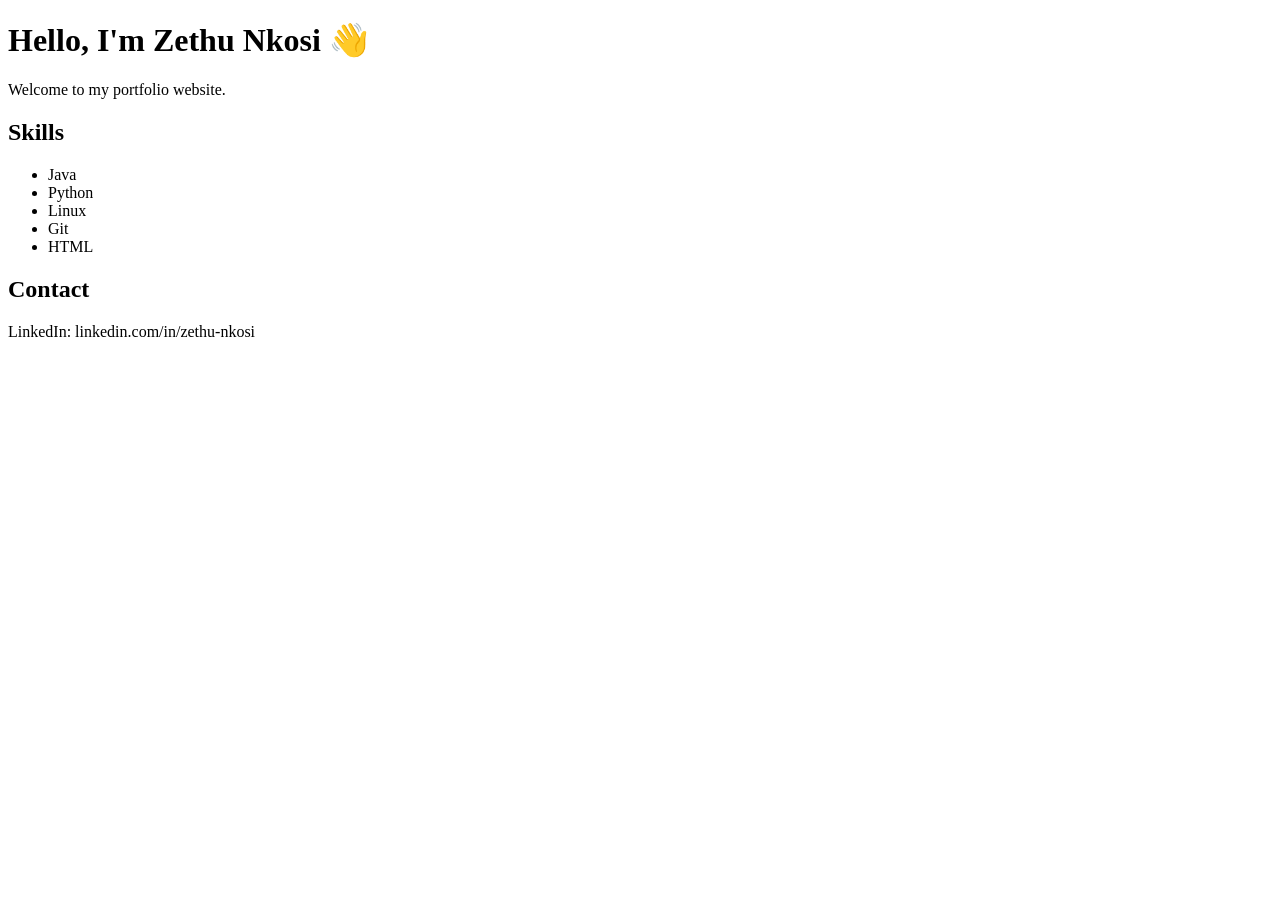
==== index.html @ 8cf51625 "Create index.html" ====
<!DOCTYPE html>
<html>
<head>
<title>Zethu Nkosi Portfolio</title>
</head>

<body>

<h1>Hello, I'm Zethu Nkosi 👋</h1>
<p>Welcome to my portfolio website.</p>

<h2>Skills</h2>
<ul>
<li>Java</li>
<li>Python</li>
<li>Linux</li>
<li>Git</li>
<li>HTML</li>
</ul>

<h2>Contact</h2>
<p>LinkedIn: linkedin.com/in/zethu-nkosi</p>

</body>
</html>
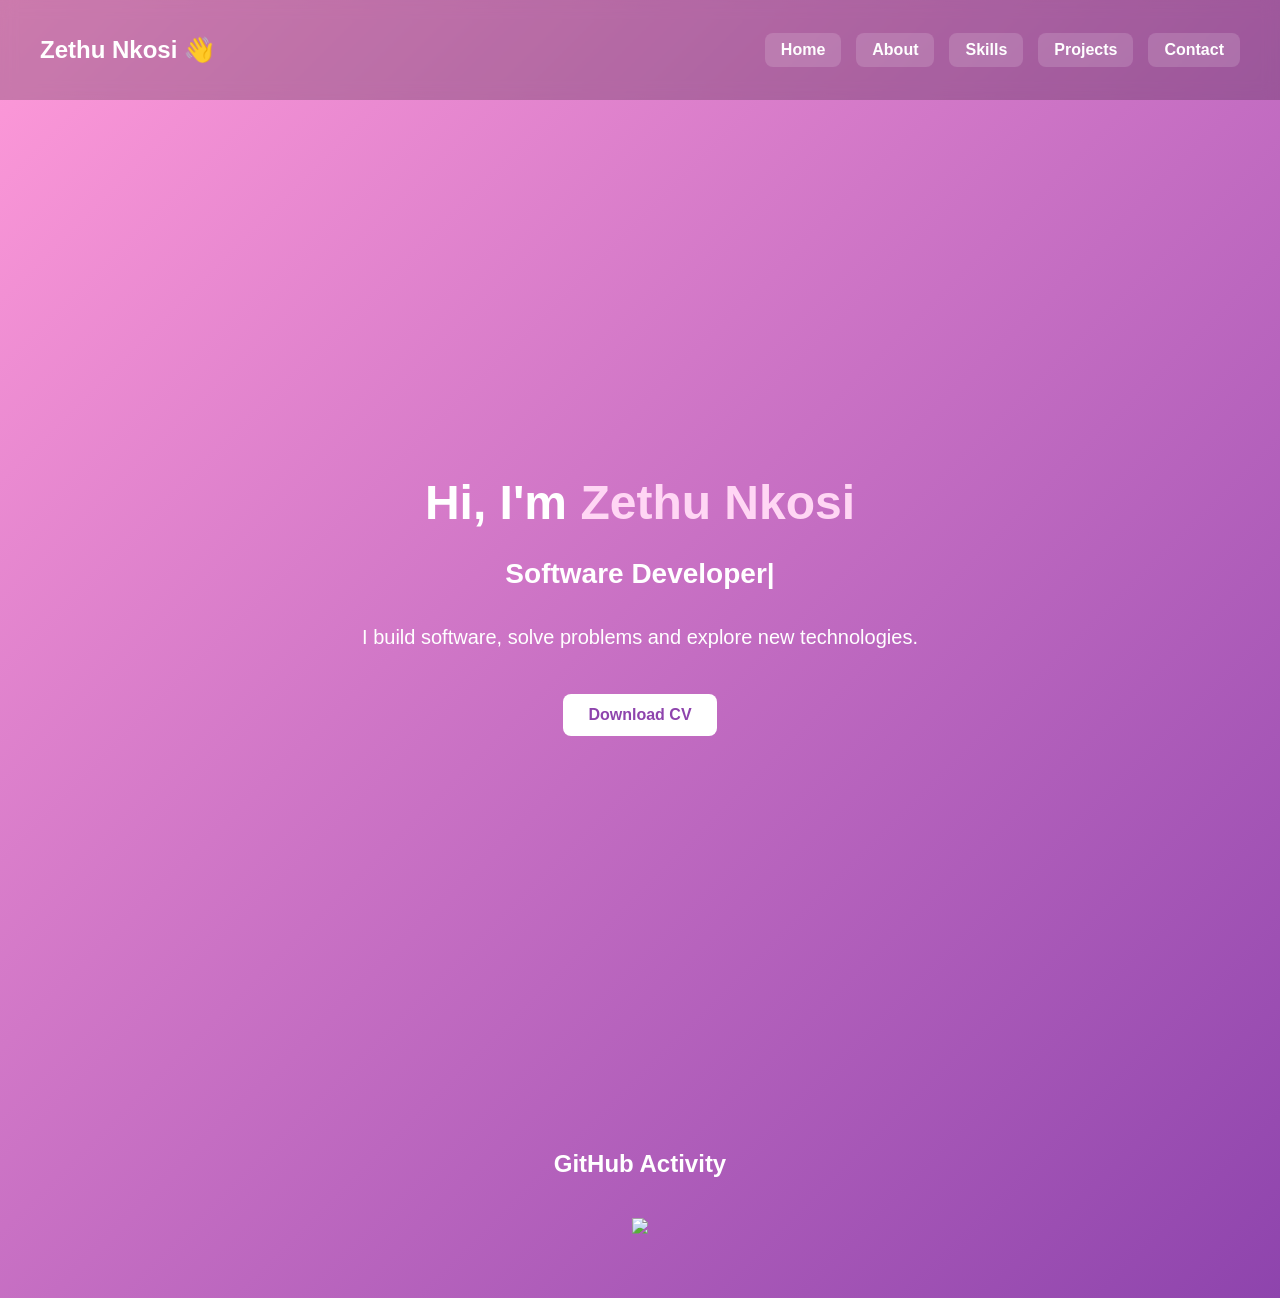
==== commit 83ce2d92: "Initial commit - add portfolio website" ====
--- a/index.html
+++ b/index.html
@@ -1,25 +1,179 @@
 <!DOCTYPE html>
-<html>
+<html lang="en">
 <head>
-<title>Zethu Nkosi Portfolio</title>
+<meta charset="UTF-8">
+<meta name="viewport" content="width=device-width, initial-scale=1.0">
+
+<title>Zethu Nkosi | Developer Portfolio</title>
+
+<link rel="stylesheet" href="style.css">
+
+<style>
+
+/* Hero Layout */
+
+#home{
+display:flex;
+justify-content:center;
+align-items:center;
+height:90vh;
+text-align:center;
+flex-direction:column;
+}
+
+.name{
+color:#ffd6f4;
+}
+
+.hero-text h2{
+font-size:48px;
+margin-bottom:10px;
+}
+
+.hero-text h3{
+font-size:28px;
+min-height:40px;
+}
+
+.hero-text p{
+font-size:20px;
+margin-top:10px;
+}
+
+/* CV Button */
+
+.cv-button{
+display:inline-block;
+margin-top:25px;
+padding:12px 25px;
+background:white;
+color:#8e44ad;
+font-weight:bold;
+border-radius:8px;
+transition:0.3s;
+}
+
+.cv-button:hover{
+transform:translateY(-4px);
+background:#ffd6f4;
+}
+
+/* Cursor */
+
+.cursor{
+animation:blink 1s infinite;
+}
+
+@keyframes blink{
+0%{opacity:1;}
+50%{opacity:0;}
+100%{opacity:1;}
+}
+
+/* Github section */
+
+#github{
+text-align:center;
+padding:60px 20px;
+}
+
+#github img{
+margin-top:20px;
+max-width:500px;
+width:90%;
+}
+
+</style>
+
 </head>
 
 <body>
 
-<h1>Hello, I'm Zethu Nkosi 👋</h1>
-<p>Welcome to my portfolio website.</p>
+<header>
 
-<h2>Skills</h2>
-<ul>
-<li>Java</li>
-<li>Python</li>
-<li>Linux</li>
-<li>Git</li>
-<li>HTML</li>
-</ul>
+<h1>Zethu Nkosi 👋</h1>
 
-<h2>Contact</h2>
-<p>LinkedIn: linkedin.com/in/zethu-nkosi</p>
+<nav>
+<a href="index.html" class="nav-button">Home</a>
+<a href="about.html" class="nav-button">About</a>
+<a href="skills.html" class="nav-button">Skills</a>
+<a href="projects.html" class="nav-button">Projects</a>
+<a href="contact.html" class="nav-button">Contact</a>
+</nav>
+
+</header>
+
+<section id="home">
+
+<div class="hero-text">
+
+<h2>Hi, I'm <span class="name">Zethu Nkosi</span></h2>
+
+<h3>
+<span id="typing"></span><span class="cursor">|</span>
+</h3>
+
+<p>
+I build software, solve problems and explore new technologies.
+</p>
+
+<a href="assets/ZethuNkosiCV.pdf" class="cv-button" download>
+Download CV
+</a>
+
+</div>
+
+</section>
+
+<section id="github">
+
+<h2>GitHub Activity</h2>
+
+<img src="https://github-readme-stats.vercel.app/api?username=Zethualice&show_icons=true&theme=radical">
+
+</section>
+
+<script>
+
+/* Typing animation */
+
+const text = [
+"Software Developer",
+"Java & Python Programmer",
+"Linux Enthusiast",
+"Future Software Engineer"
+];
+
+let count = 0;
+let index = 0;
+let currentText = "";
+let letter = "";
+
+function type(){
+
+if(count === text.length){
+count = 0;
+}
+
+currentText = text[count];
+letter = currentText.slice(0, ++index);
+
+document.getElementById("typing").textContent = letter;
+
+if(letter.length === currentText.length){
+count++;
+index = 0;
+setTimeout(type,1500);
+}
+else{
+setTimeout(type,80);
+}
+
+}
+
+type();
+
+</script>
 
 </body>
-</html>
+</html>
--- a/style.css
+++ b/style.css
@@ -0,0 +1,339 @@
+/* =========================
+GENERAL
+========================= */
+
+body {
+  margin: 0;
+  font-family: Arial, Helvetica, sans-serif;
+  color: white;
+  background: linear-gradient(135deg, #ff9ad9, #8e44ad);
+  scroll-behavior: smooth;
+}
+
+a {
+  text-decoration: none;
+  color: inherit;
+}
+
+section {
+  padding: 80px 20px;
+  text-align: center;
+  opacity: 1; /* fixed visibility */
+  transform: translateY(0);
+  transition: 0.8s;
+}
+
+/* =========================
+HEADER
+========================= */
+
+header {
+  display: flex;
+  justify-content: space-between;
+  align-items: center;
+  padding: 20px 40px;
+  background: rgba(0,0,0,0.2);
+  backdrop-filter: blur(8px);
+  position: sticky;
+  top: 0;
+  z-index: 100;
+}
+
+header h1 {
+  font-size: 24px;
+}
+
+nav {
+  display: flex;
+  gap: 15px;
+}
+
+.nav-button {
+  padding: 8px 16px;
+  background: rgba(255,255,255,0.15);
+  border-radius: 8px;
+  transition: 0.3s;
+  font-weight: bold;
+}
+
+.nav-button:hover {
+  background: rgba(255,255,255,0.35);
+  transform: scale(1.05);
+}
+
+/* =========================
+HOME / HERO
+========================= */
+
+#home {
+  display: flex;
+  justify-content: center;
+  align-items: center;
+  flex-direction: column;
+  height: 90vh;
+  text-align: center;
+}
+
+.hero-text h2 {
+  font-size: 48px;
+  margin-bottom: 10px;
+}
+
+.hero-text h3 {
+  font-size: 28px;
+  min-height: 40px;
+}
+
+.hero-text p {
+  font-size: 20px;
+  margin-top: 10px;
+}
+
+.name {
+  color: #ffd6f4;
+}
+
+/* =========================
+TYPING CURSOR
+========================= */
+
+.cursor {
+  animation: blink 1s infinite;
+}
+
+@keyframes blink {
+  0% { opacity: 1; }
+  50% { opacity: 0; }
+  100% { opacity: 1; }
+}
+
+/* =========================
+CV BUTTON
+========================= */
+
+.cv-button {
+  display: inline-block;
+  margin-top: 25px;
+  padding: 12px 25px;
+  background: white;
+  color: #8e44ad;
+  font-weight: bold;
+  border-radius: 8px;
+  transition: 0.3s;
+}
+
+.cv-button:hover {
+  transform: translateY(-4px);
+  background: #ffd6f4;
+}
+
+/* =========================
+HERO IMAGE FLOAT
+========================= */
+
+.hero-image img {
+  max-width: 400px;
+  border-radius: 20px;
+  animation: float 4s ease-in-out infinite;
+  margin-top: 20px;
+}
+
+/* =========================
+ABOUT PAGE
+========================= */
+
+.about-container {
+  display: flex;
+  align-items: center;
+  justify-content: center;
+  gap: 60px;
+  flex-wrap: wrap;
+  margin-top: 40px;
+}
+
+.about-text {
+  max-width: 600px;
+  font-size: 20px;
+  line-height: 1.8;
+}
+
+.about-image img {
+  width: 350px;
+  border-radius: 20px;
+  box-shadow: 0 10px 30px rgba(0,0,0,0.3);
+  animation: float 4s ease-in-out infinite;
+}
+
+/* floating animation */
+@keyframes float {
+  0% { transform: translateY(0); }
+  50% { transform: translateY(-10px); }
+  100% { transform: translateY(0); }
+}
+
+/* =========================
+TECH STACK
+========================= */
+
+.tech-stack {
+  margin-top: 60px;
+}
+
+.tech-icons {
+  display: flex;
+  justify-content: center;
+  flex-wrap: wrap;
+  gap: 20px;
+  margin-top: 20px;
+}
+
+.tech-icons span {
+  background: rgba(255,255,255,0.2);
+  padding: 12px 18px;
+  border-radius: 10px;
+  font-weight: bold;
+  transition: 0.3s;
+}
+
+.tech-icons span:hover {
+  transform: translateY(-5px);
+  background: rgba(255,255,255,0.4);
+}
+
+/* =========================
+SKILLS
+========================= */
+
+.skill {
+  margin-bottom: 25px;
+}
+
+.skill p {
+  margin-bottom: 8px;
+  font-weight: bold;
+  font-size: 18px;
+}
+
+.skill-bar {
+  background: rgba(255,255,255,0.2);
+  border-radius: 20px;
+  margin: 0 auto 20px auto;
+  width: 80%;
+  max-width: 500px;
+  overflow: hidden;
+  height: 25px;
+}
+
+.skill-progress {
+  height: 100%;
+  width: 0;
+  border-radius: 20px;
+  background: #ff9ad9;
+  animation: loadSkill 2s forwards;
+}
+
+@keyframes loadSkill {
+  from { width: 0; }
+  to { width: var(--skill-width); }
+}
+
+/* =========================
+PROJECTS
+========================= */
+
+.projects-container {
+  display: flex;
+  justify-content: center;
+  flex-wrap: wrap;
+  gap: 30px;
+  margin-top: 40px;
+}
+
+.project-card {
+  background: rgba(255,255,255,0.15);
+  padding: 25px;
+  border-radius: 15px;
+  width: 280px;
+  transition: 0.4s;
+}
+
+.project-card:hover {
+  transform: translateY(-10px) scale(1.05);
+  background: rgba(255,255,255,0.35);
+}
+
+/* =========================
+CONTACT
+========================= */
+
+.contact-info {
+  margin-top: 30px;
+}
+
+.contact-info button {
+  margin: 10px;
+  padding: 12px 22px;
+  background: rgba(255,255,255,0.2);
+  border-radius: 8px;
+  border: none;
+  color: white;
+  font-weight: bold;
+  cursor: pointer;
+  transition: 0.3s;
+}
+
+.contact-info button:hover {
+  background: rgba(255,255,255,0.4);
+  transform: scale(1.05);
+}
+
+#output {
+  margin-top: 40px;
+  font-size: 20px;
+  font-family: monospace;
+  min-height: 30px;
+}
+
+/* =========================
+GITHUB SECTION
+========================= */
+
+#github {
+  text-align: center;
+  padding: 60px 20px;
+}
+
+#github img {
+  margin-top: 20px;
+  max-width: 500px;
+  width: 90%;
+}
+
+/* =========================
+RESPONSIVE
+========================= */
+
+@media(max-width:768px) {
+
+  header {
+    flex-direction: column;
+    gap: 10px;
+  }
+
+  .hero-text h2 {
+    font-size: 36px;
+  }
+
+  .hero-text h3 {
+    font-size: 22px;
+  }
+
+  .about-image img {
+    width: 250px;
+  }
+
+  .hero-image img {
+    max-width: 250px;
+  }
+
+}
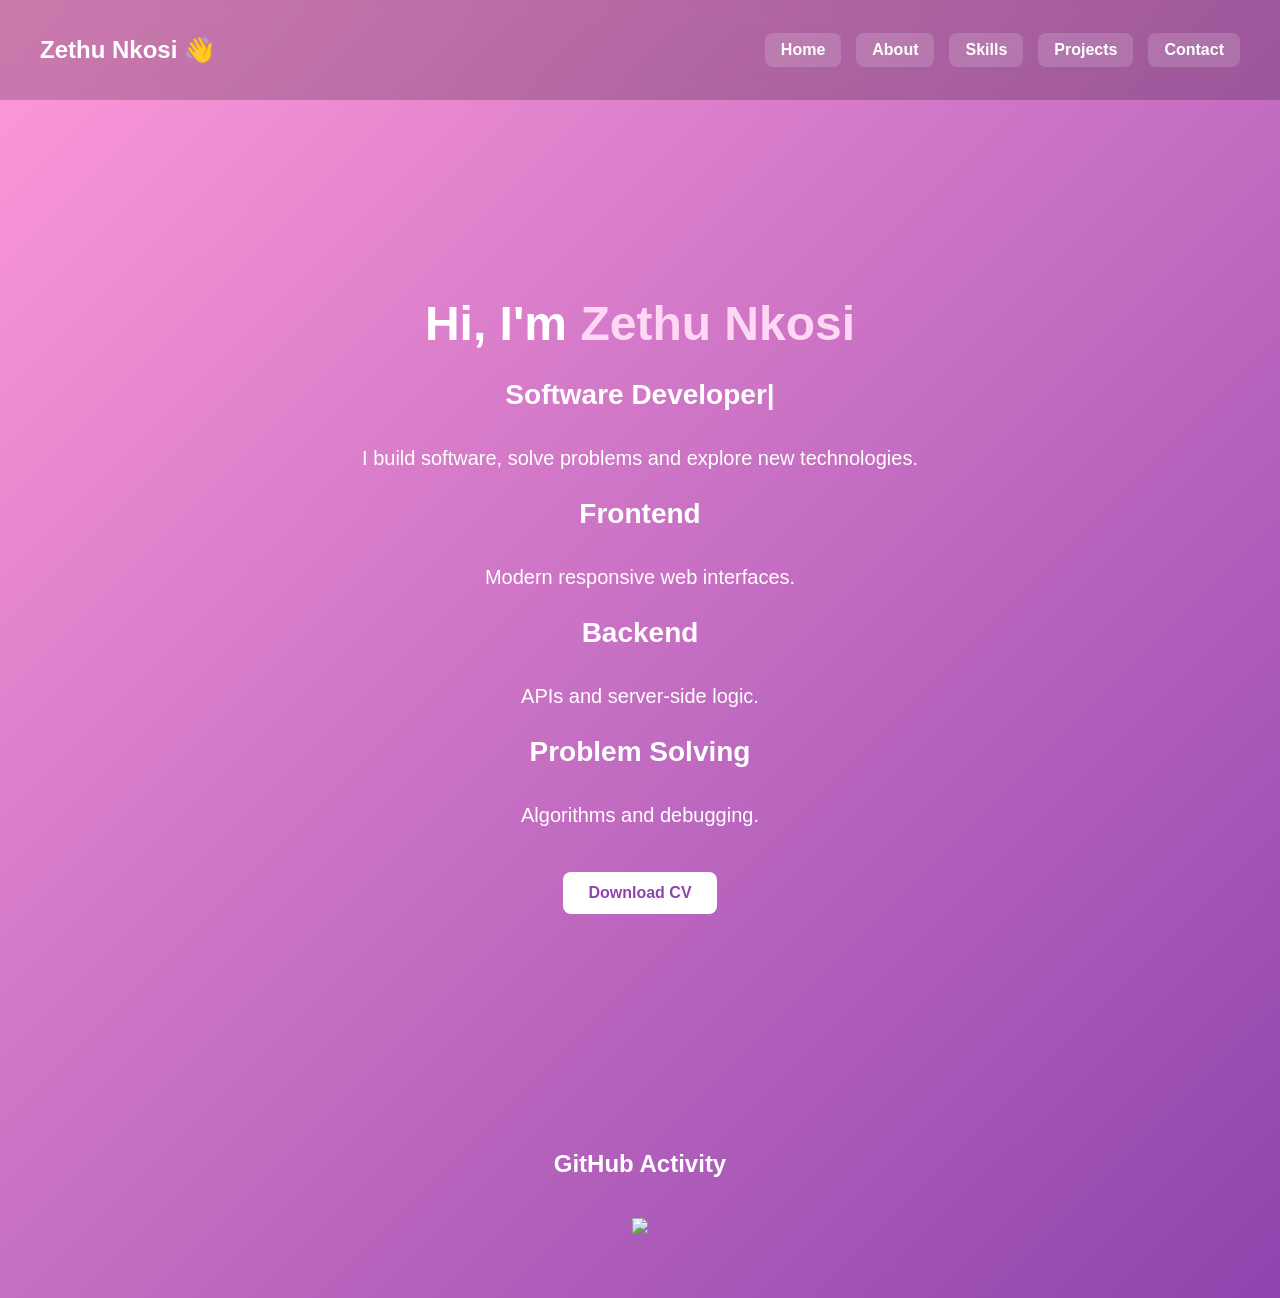
==== commit 3316c0f4: "Initial portfolio website" ====
--- a/index.html
+++ b/index.html
@@ -9,8 +9,10 @@
 <link rel="stylesheet" href="style.css">
 
 <style>
+    
 
 /* Hero Layout */
+
 
 #home{
 display:flex;
@@ -83,6 +85,8 @@
 width:90%;
 }
 
+
+
 </style>
 
 </head>
@@ -116,6 +120,22 @@
 <p>
 I build software, solve problems and explore new technologies.
 </p>
+<div class="services">
+<div class="service">
+<h3>Frontend</h3>
+<p>Modern responsive web interfaces.</p>
+</div>
+
+<div class="service">
+<h3>Backend</h3>
+<p>APIs and server-side logic.</p>
+</div>
+
+<div class="service">
+<h3>Problem Solving</h3>
+<p>Algorithms and debugging.</p>
+</div>
+</div>
 
 <a href="assets/ZethuNkosiCV.pdf" class="cv-button" download>
 Download CV
--- a/style.css
+++ b/style.css
@@ -38,7 +38,11 @@
   top: 0;
   z-index: 100;
 }
-
+.project-card{
+background:rgba(255,255,255,0.1);
+backdrop-filter:blur(10px);
+border-radius:15px;
+}
 header h1 {
   font-size: 24px;
 }
@@ -336,4 +340,17 @@
     max-width: 250px;
   }
 
+}
+.tech-icons span{
+background:rgba(255,255,255,0.15);
+padding:14px 20px;
+border-radius:10px;
+font-weight:bold;
+transition:0.3s;
+font-size:18px;
+}
+
+.tech-icons span:hover{
+transform:translateY(-6px);
+background:rgba(255,255,255,0.35);
 }
